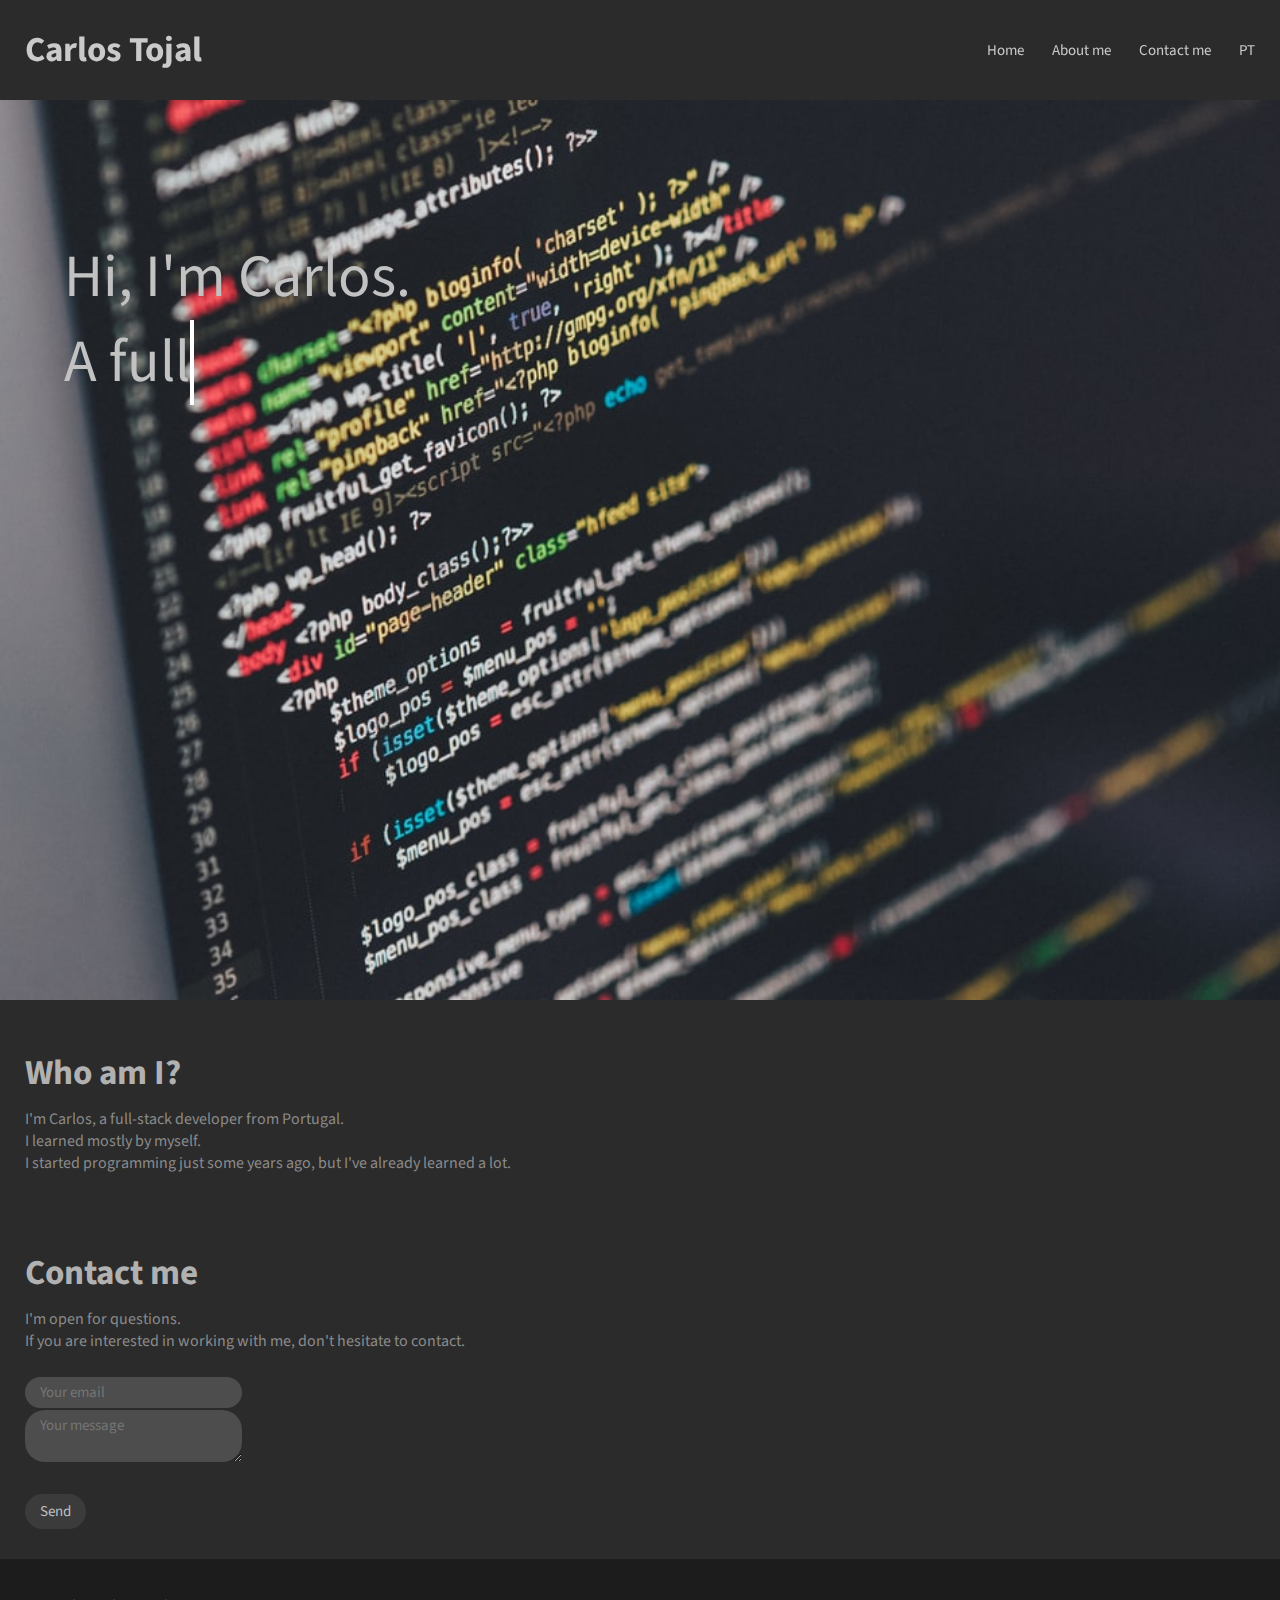
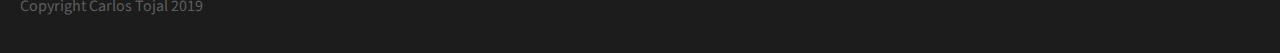
==== index.html @ 08bb3cfb "Portuguese page creation." ====
<!DOCTYPE html>

<!-- 
    Copyright (c) Carlos Tojal 2019
    carlostojal-dev
    github.com/carlostojal
-->

<html>
    <head>
        <meta charset="utf-8">
        <meta name="viewport" content="width=device-width, initial-scale=1, shrink-to-fit=no">
        <title> Carlos Tojal | Full-stack Developer </title>
        <!-- Style Sheet -->
        <link rel="stylesheet" href="styles.css">
        <!-- Font -->
        <link href="https://fonts.googleapis.com/css?family=Source+Sans+Pro&display=swap" rel="stylesheet"> 
		<!-- ReactJS -->
		<script type="application/javascript" src="react/react-production.js"></script>
		<script type="application/javascript" src="react/react-dom-production.js"></script>
		<script type="application/javascript" src="react/babel.js"></script>
    </head>
    <body>
		<div id="root"></div>

		<script type="text/babel">
            
            /*
            var lang = navigator.language || navigator.userLanguage;
		    if(lang == "pt-PT")
                window.location.href = "pt"; */

			const rootElement = document.getElementById("root");

			class Navbar extends React.Component {
				render() {
					return(
						<header id="navbar">
							<h1 class="title"> Carlos Tojal </h1>
							<nav>
								<a href="#"> Home </a>
								<a href="#about-me"> About me </a>
								<a href="#contact-me"> Contact me </a>
								<a href="pt"> PT </a>
							</nav>
						</header>
					);
				}
			}

			class Start extends React.Component {
				render() {
					return(
						<div class="section" class="start">
							<img id="img1" src="img/programming1.jpg"></img>
							<img id="img2" src="img/programming2.jpg"></img>
							<div class="initial_text">
								<div class="hi">Hi, I'm Carlos.</div>
								<div class="typewrite" data-period="2000" data-type='[ "A full-stack developer.", "A software developer.", "A web developer.", "An Android developer.", "A desktop developer.", "A web designer.", "A UI designer.", "A UX designer.", "A C developer.", "A Java developer.", "A Python developer.", "A PHP developer.", "A JavaScript developer."]'>
									<span class="wrap"></span>
								</div>
							</div>
						</div>
					);
				}
			}

			class AboutMe extends React.Component {
				render() {
					return(
						<div class="about-me" class="section">
							<h1 class="subtitle"> Who am I? </h1>
							<div class="text">
								I'm Carlos, a full-stack developer from Portugal. <br></br>
								I learned mostly by myself. <br></br>
								I started programming just some years ago, but I've already learned a lot.
							</div>
						</div>
					);
				}
			}

			class ContactMe extends React.Component {
				render() {
					return(
						<div class="contact-me" class="section">
							<h1 class="subtitle"> Contact me </h1>
							<div class="text">
								I'm open for questions.<br></br>
								If you are interested in working with me, don't hesitate to contact.
							</div>
							<div class="form">
								<input type="email" placeholder="Your email"></input><br></br>
								<textarea placeholder="Your message">
								</textarea><br></br><br></br>
								<button onclick="send()"> Send </button>
							</div>
						</div>
					);
				}
			}

            class Footer extends React.Component {
                render() {
                    return(
                        <footer>
                            <p> Copyright Carlos Tojal 2019 </p>
                        </footer>
                    );
                }
            }

			function App() {
				return(
					<div>
						<Navbar />
						<Start />
						<AboutMe />
						<ContactMe />
                        <Footer />
					</div>
				);
			}

			ReactDOM.render(
				<App />,
				rootElement
			);
		</script>
    </body>
    <script>
        var TxtType = function(el, toRotate, period) {
            this.toRotate = toRotate;
            this.el = el;
            this.loopNum = 0;
            this.period = parseInt(period, 10) || 2000;
            this.txt = '';
            this.tick();
            this.isDeleting = false;
        };

        TxtType.prototype.tick = function() {
            var i = this.loopNum % this.toRotate.length;
            var fullTxt = this.toRotate[i];

            if (this.isDeleting) {
            this.txt = fullTxt.substring(0, this.txt.length - 1);
            } else {
            this.txt = fullTxt.substring(0, this.txt.length + 1);
            }

            this.el.innerHTML = '<span class="wrap">'+this.txt+'</span>';

            var that = this;
            var delta = 200 - Math.random() * 100;

            if (this.isDeleting) { delta /= 2; }

            if (!this.isDeleting && this.txt === fullTxt) {
            delta = this.period;
            this.isDeleting = true;
            } else if (this.isDeleting && this.txt === '') {
            this.isDeleting = false;
            this.loopNum++;
            delta = 500;
            }

            setTimeout(function() {
            that.tick();
            }, delta);
        };

        window.onload = function() {
            var elements = document.getElementsByClassName('typewrite');
            for (var i=0; i<elements.length; i++) {
                var toRotate = elements[i].getAttribute('data-type');
                var period = elements[i].getAttribute('data-period');
                if (toRotate) {
                new TxtType(elements[i], JSON.parse(toRotate), period);
                }
            }
            var css = document.createElement("style");
            css.type = "text/css";
            css.innerHTML = ".typewrite > .wrap { border-right: 0.08em solid #fff}";
            document.body.appendChild(css);
        };

        var prevScrollpos = window.pageYOffset;
        window.onscroll = function() {
        var currentScrollPos = window.pageYOffset;
        if (prevScrollpos > currentScrollPos) {
            document.getElementById("navbar").style.top = "0";
        } else {
            document.getElementById("navbar").style.top = "-200px";
        }
        prevScrollpos = currentScrollPos;
        } 
    </script>
    
</html>
---- styles.css ----
/*
    Copyright (c) Carlos Tojal 2019
    carlostojal-dev
    github.com/carlostojal
*/

html {
    scroll-behavior: smooth;
}

::selection {
    background: grey;
    color: black;
}

body {
    background-color: #2b2b2b;
    margin: 0px;
}

header {
    padding: 25px;
}

.title {
    font-family: 'Source Sans Pro';
    font-size: 35px;
    color: #cacaca;
    display: inline;
}

.subtitle {
    font-family: 'Source Sans Pro';
    font-size: 35px;
    color: #b1b1b1;
    padding: 25px;
	margin-bottom: -40px;
}

header {
    overflow: hidden;
    position: sticky;
    top: 0;
    z-index: 1;
    background-color: #2b2b2be7 !important;
    top: 0;
}

nav {
    margin-top: 15px;
    float: right;
    clear: both;
}

nav a {
    font-family: 'Source Sans Pro';
    font-size: 15px;
    color: #cacaca;
    text-decoration: none;
    margin-left: 25px;
}

.start {
    height: 100vh;
}

.start img {
    position: absolute;
    min-width: 100%;
    height: 100%;
}

#img1 {
    opacity: 0.5;
    animation-name: img1_animation;
    animation-duration: 25s;
    animation-iteration-count: infinite;
}

@keyframes img1_animation {
    0% {
        opacity: 0;
    }
    50% {
        opacity: 0.2;
    }
    100% {
        opacity: 0;
    }
}

#img2 {
    animation-name: img2_animation;
    animation-duration: 25s;
    animation-iteration-count: infinite;
}

@keyframes img2_animation {
    0% {
        opacity: 0.2;
    }
    50% {
        opacity: 0;
    }
    100% {
        opacity: 0.2;
    }
}

.initial_text {
    font-family: 'Source Sans Pro';
    font-size: 60px;
    color: #c2c2c2;
    margin-left: 5%;
    top: 15%;
    position: relative;
    animation-name: initial_text_animation;
    animation-duration: 3.5s;
}

@keyframes initial_text_animation {
    from {
        padding-top: 40px;
    }
    to {
        padding-top: 0px;
    }
}

.text {
    font-family: 'Source Sans Pro';
    padding: 25px;
    color: #8a8a8a;
}

.form {
	margin-left: 25px;
}

input {
	font-family: 'Source Sans Pro';
	font-size: 15px;
	padding-left: 15px;
    padding-top: 5px;
    padding-bottom: 5px;
	border-radius: 20px;
    border: none;
	width: 200px;
	margin-bottom: 2px;
    color: #9e9e9e;
    background-color: #4d4d4d;  
}

textarea {
	font-family: 'Source Sans Pro';
	font-size: 15px;
	padding-left: 15px;
    padding-top: 5px;
    padding-bottom: 5px;
	border-radius: 20px;
    border: none;
	width: 200px;
    margin-bottom: 10px;
    color: #9e9e9e;
    background-color: #4d4d4d;  
}

button {
	font-family: 'Source Sans Pro';
	font-size: 15px;
	padding: 15px;
	padding-top: 7px;
	padding-bottom: 7px;
	border-radius: 20px;
	border: none;
	background-color: #3b3b3b;
	color: #bfbfbf;
	transition: all 0.3s;
}

button:hover {
	background-color: #5c5c5c;
}

footer {
    font-family: 'Source Sans Pro';
    margin-top: 30px;
    padding: 20px;
    background-color: #1c1c1c;
    color: #5e5e5e;
}

footer a img {
    max-width: 30px;
    margin-right: 15px;
    transition: all 0.7s;
}

footer a img:hover {
    opacity: 0.6;
}

::-webkit-scrollbar {
	width: 5px;
}

::-webkit-scrollbar-track {
  background: rgb(255, 255, 255, 000);
}
 
::-webkit-scrollbar-thumb {
  background: #4d4d4d; 
  border-radius: 30px;
}

::-webkit-scrollbar-thumb:hover {
  background: #383838; 
}
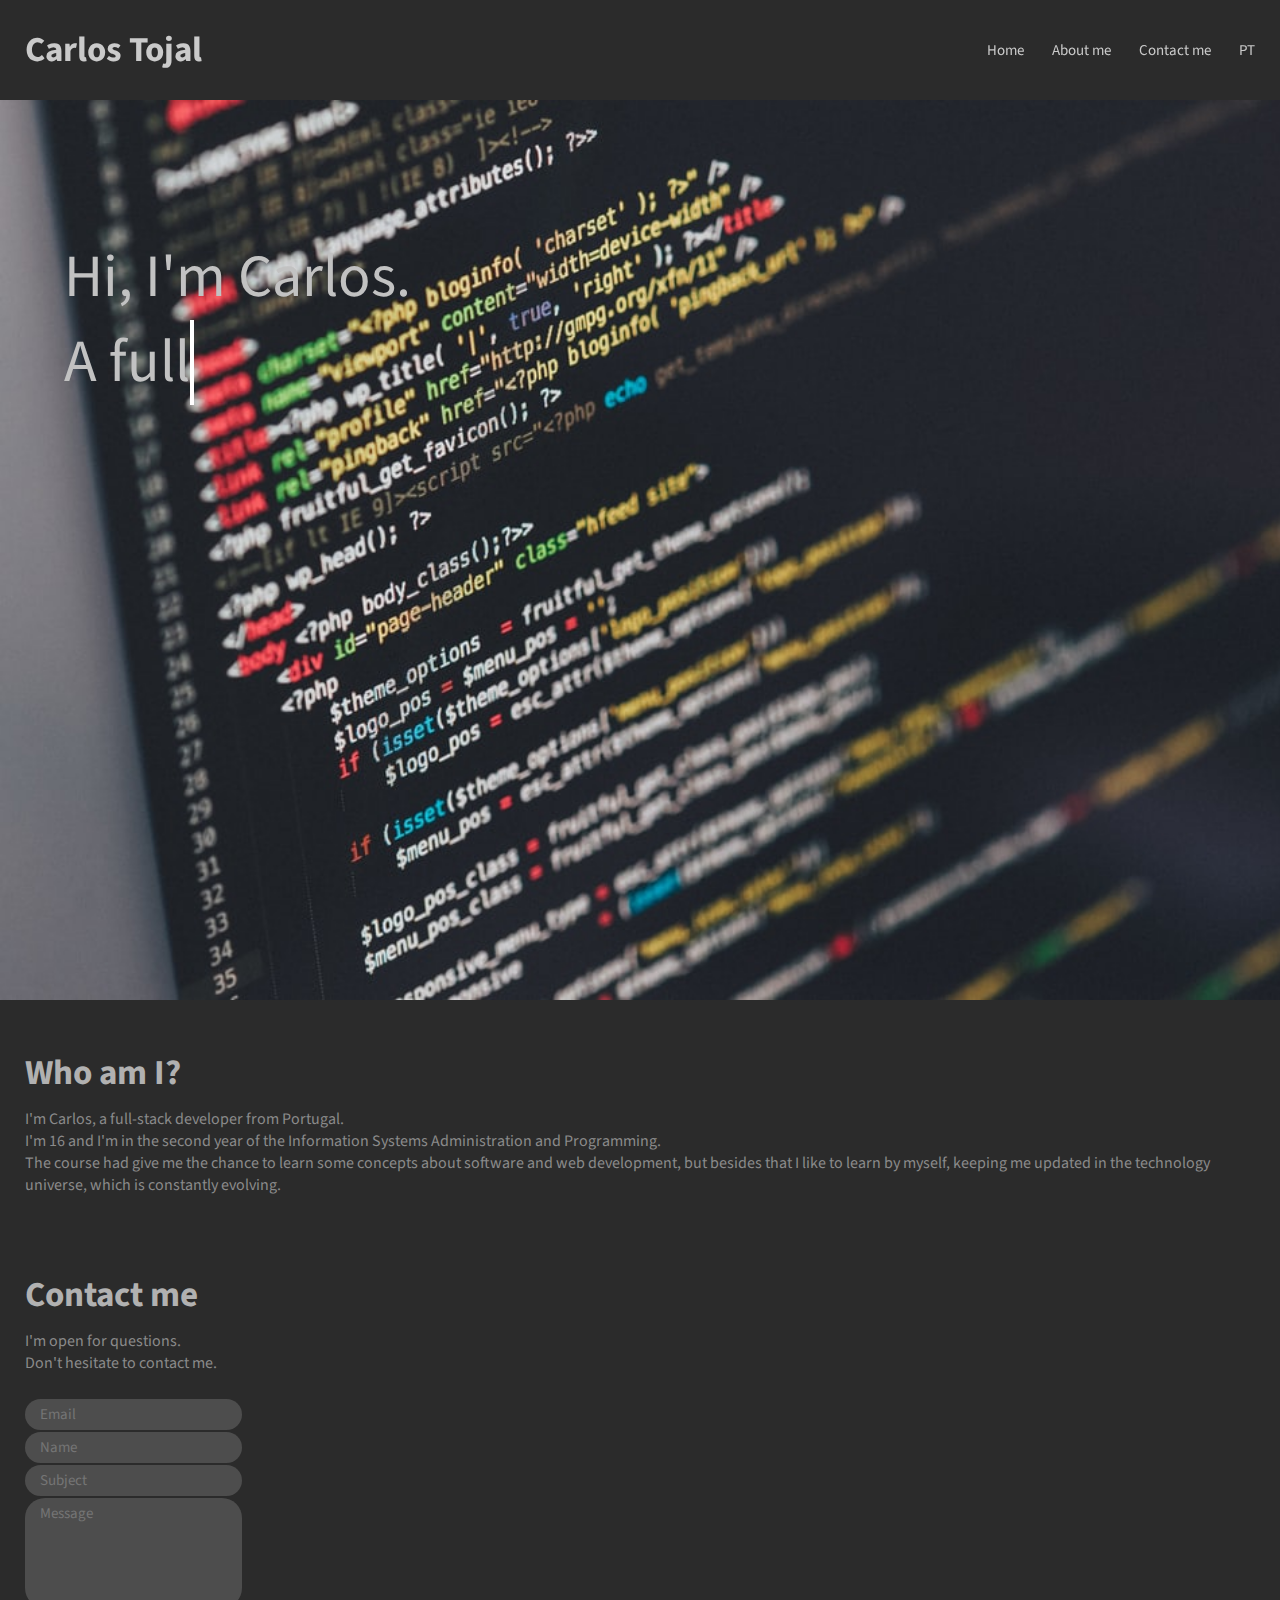
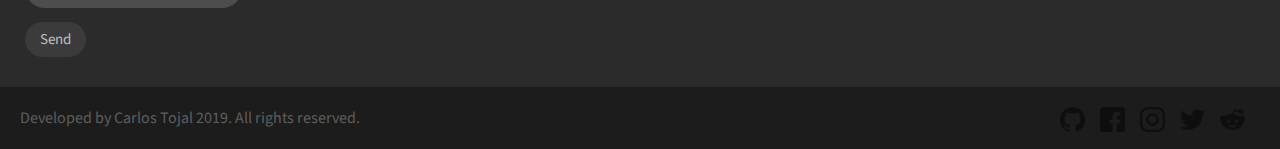
==== commit a51542ae: "Social media links. Translation." ====
--- a/index.html
+++ b/index.html
@@ -6,129 +6,111 @@
     github.com/carlostojal
 -->
 
+<!--
+
+                               __                        __                                 __                __                      
+                              /  |                      /  |                               /  |              /  |                     
+  _______   ______    ______  $$ |  ______    _______  _$$ |_     ______      __   ______  $$ |          ____$$ |  ______   __     __ 
+ /       | /      \  /      \ $$ | /      \  /       |/ $$   |   /      \    /  | /      \ $$ | ______  /    $$ | /      \ /  \   /  |
+/$$$$$$$/  $$$$$$  |/$$$$$$  |$$ |/$$$$$$  |/$$$$$$$/ $$$$$$/   /$$$$$$  |   $$/  $$$$$$  |$$ |/      |/$$$$$$$ |/$$$$$$  |$$  \ /$$/ 
+$$ |       /    $$ |$$ |  $$/ $$ |$$ |  $$ |$$      \   $$ | __ $$ |  $$ |   /  | /    $$ |$$ |$$$$$$/ $$ |  $$ |$$    $$ | $$  /$$/  
+$$ \_____ /$$$$$$$ |$$ |      $$ |$$ \__$$ | $$$$$$  |  $$ |/  |$$ \__$$ |   $$ |/$$$$$$$ |$$ |        $$ \__$$ |$$$$$$$$/   $$ $$/   
+$$       |$$    $$ |$$ |      $$ |$$    $$/ /     $$/   $$  $$/ $$    $$/    $$ |$$    $$ |$$ |        $$    $$ |$$       |   $$$/    
+ $$$$$$$/  $$$$$$$/ $$/       $$/  $$$$$$/  $$$$$$$/     $$$$/   $$$$$$/__   $$ | $$$$$$$/ $$/          $$$$$$$/  $$$$$$$/     $/     
+                                                                       /  \__$$ |                                                     
+                                                                       $$    $$/                                                      
+                                                                        $$$$$$/                                                       
+
+-->
+
 <html>
     <head>
         <meta charset="utf-8">
         <meta name="viewport" content="width=device-width, initial-scale=1, shrink-to-fit=no">
+        <meta name="theme-color" content="#2b2b2b"/>
         <title> Carlos Tojal | Full-stack Developer </title>
-        <!-- Style Sheet -->
-        <link rel="stylesheet" href="styles.css">
-        <!-- Font -->
+        <!-- My Style Sheet -->
+        <link rel="stylesheet" href="../styles.css">
+        <!-- Font from Gooogle Fonts -->
         <link href="https://fonts.googleapis.com/css?family=Source+Sans+Pro&display=swap" rel="stylesheet"> 
-		<!-- ReactJS -->
-		<script type="application/javascript" src="react/react-production.js"></script>
-		<script type="application/javascript" src="react/react-dom-production.js"></script>
-		<script type="application/javascript" src="react/babel.js"></script>
     </head>
     <body>
-		<div id="root"></div>
+        <header id="navbar"> 
+            <h1 class="title"> Carlos Tojal </h1>
+            <nav>
+                <a href="#"> Home </a>
+                <a href="#about-me"> About me </a>
+                <a href="#contact-me"> Contact me </a>
+                <a href="pt"> PT </a>
+            </nav>
+        </header>
+        <div class="start">
+            <img id="img1" src="../img/programming1.jpg"></img>
+            <img id="img2" src="../img/programming2.jpg"></img>
+            <div class="initial_text">
+                <div class="hi">Hi, I'm Carlos.</div>
+                <div class="typewrite" data-period="2000" data-type='[ "A full-stack developer.", "A software developer.", "A web developer.", "An Android developer.", "A desktop developer.", "A web designer.", "An UI designer.", "An UX designer.", "A C developer.", "A Java developer.", "A Python developer.", "A PHP developer.", "A JavaScript developer."]'>
+                    <span class="wrap"></span>
+                </div>
+            </div>
+        </div>
+        <div id="about-me" class="section">
+            <h1 class="subtitle"> Who am I? </h1>
+            <div class="text">
+                I'm Carlos, a full-stack developer from Portugal. <br>
+                I'm 16 and I'm in the second year of the Information Systems Administration and Programming. <br>
+                The course had give me the chance to learn some concepts about software and web development, but besides that I like to learn by myself, keeping me updated in the technology universe, which is constantly evolving.
+            </div>
+        </div>
+        <div id="contact-me">
+            <h1 class="subtitle"> Contact me </h1>
+            <div class="text">
+                I'm open for questions. <br>
+                Don't hesitate to contact me.
+            </div>
+            <div class="form">
+                <input id="email" type="email" placeholder="Email"></input><br>
+                <input id="name" type="name" placeholder="Name"></input><br>
+                <input id="subject" type="name" placeholder="Subject"></input><br>
+                <textarea id="message" placeholder="Message"></textarea><br>
+                <button onclick="send()"> Send </button>
+            </div>
+        </div>
+        <footer>
+            Developed by Carlos Tojal 2019. All rights reserved.
+            <div class="social">
+                <a href="https://reddit.com/u/carlostojal" target="_blank"><img src="../img/reddit.png"></a>
+                <a href="https://twitter.com/CarlosTojal" target="_blank"><img src="../img/twitter.png"></a>
+                <a href="https://instagram.com/carlostojal_dev" target="_blank"><img src="../img/instagram.png"></a>
+                <a href="https://facebook.com/carlos.tojal" target="_blank"><img src="../img/facebook.png"></a>
+                <a href="https://github.com/carlostojal" target="_blank"><img src="../img/github.png"></a>
+            </div>
+        </footer>
+    <script>
 
-		<script type="text/babel">
-            
-            /*
-            var lang = navigator.language || navigator.userLanguage;
-		    if(lang == "pt-PT")
-                window.location.href = "pt"; */
+        var userLang = navigator.language || navigator.userLanguage; 
 
-			const rootElement = document.getElementById("root");
+        if(userLang == "pt-PT" || userLang == "pt-BR")
+            window.location.href = "pt";
+        
+        function send() {
+            var email = document.getElementById("email").value;
+            var name = document.getElementById("name").value;
+            var subject = document.getElementById("subject").value;
+            var message = document.getElementById("message").value;
 
-			class Navbar extends React.Component {
-				render() {
-					return(
-						<header id="navbar">
-							<h1 class="title"> Carlos Tojal </h1>
-							<nav>
-								<a href="#"> Home </a>
-								<a href="#about-me"> About me </a>
-								<a href="#contact-me"> Contact me </a>
-								<a href="pt"> PT </a>
-							</nav>
-						</header>
-					);
-				}
-			}
+            var xhttp = new XMLHttpRequest();
+            xhttp.open("GET", "../backend/send_mail/?email=" + email + "&name=" + name + "&subject=" + subject + "&message=" + message, false);
+            xhttp.send();
 
-			class Start extends React.Component {
-				render() {
-					return(
-						<div class="section" class="start">
-							<img id="img1" src="img/programming1.jpg"></img>
-							<img id="img2" src="img/programming2.jpg"></img>
-							<div class="initial_text">
-								<div class="hi">Hi, I'm Carlos.</div>
-								<div class="typewrite" data-period="2000" data-type='[ "A full-stack developer.", "A software developer.", "A web developer.", "An Android developer.", "A desktop developer.", "A web designer.", "A UI designer.", "A UX designer.", "A C developer.", "A Java developer.", "A Python developer.", "A PHP developer.", "A JavaScript developer."]'>
-									<span class="wrap"></span>
-								</div>
-							</div>
-						</div>
-					);
-				}
-			}
+            document.getElementById("email").value = "";
+            document.getElementById("name").value = "";
+            document.getElementById("subject").value = "";
+            document.getElementById("message").value = "";
 
-			class AboutMe extends React.Component {
-				render() {
-					return(
-						<div class="about-me" class="section">
-							<h1 class="subtitle"> Who am I? </h1>
-							<div class="text">
-								I'm Carlos, a full-stack developer from Portugal. <br></br>
-								I learned mostly by myself. <br></br>
-								I started programming just some years ago, but I've already learned a lot.
-							</div>
-						</div>
-					);
-				}
-			}
+            alert("Message sent successfully.")
+        }
 
-			class ContactMe extends React.Component {
-				render() {
-					return(
-						<div class="contact-me" class="section">
-							<h1 class="subtitle"> Contact me </h1>
-							<div class="text">
-								I'm open for questions.<br></br>
-								If you are interested in working with me, don't hesitate to contact.
-							</div>
-							<div class="form">
-								<input type="email" placeholder="Your email"></input><br></br>
-								<textarea placeholder="Your message">
-								</textarea><br></br><br></br>
-								<button onclick="send()"> Send </button>
-							</div>
-						</div>
-					);
-				}
-			}
-
-            class Footer extends React.Component {
-                render() {
-                    return(
-                        <footer>
-                            <p> Copyright Carlos Tojal 2019 </p>
-                        </footer>
-                    );
-                }
-            }
-
-			function App() {
-				return(
-					<div>
-						<Navbar />
-						<Start />
-						<AboutMe />
-						<ContactMe />
-                        <Footer />
-					</div>
-				);
-			}
-
-			ReactDOM.render(
-				<App />,
-				rootElement
-			);
-		</script>
-    </body>
-    <script>
         var TxtType = function(el, toRotate, period) {
             this.toRotate = toRotate;
             this.el = el;
@@ -196,5 +178,4 @@
         prevScrollpos = currentScrollPos;
         } 
     </script>
-    
 </html>
--- a/styles.css
+++ b/styles.css
@@ -7,6 +7,7 @@
 
 html {
     scroll-behavior: smooth;
+    cursor: default;
 }
 
 ::selection {
@@ -59,8 +60,12 @@
     color: #cacaca;
     text-decoration: none;
     margin-left: 25px;
-}
-
+    transition: all 0.5s;
+}
+
+nav a:hover {
+    color: #ffffff;
+}
 .start {
     height: 100vh;
 }
@@ -76,6 +81,7 @@
     animation-name: img1_animation;
     animation-duration: 25s;
     animation-iteration-count: infinite;
+    overflow: hidden;
 }
 
 @keyframes img1_animation {
@@ -94,6 +100,7 @@
     animation-name: img2_animation;
     animation-duration: 25s;
     animation-iteration-count: infinite;
+    overflow: hidden;
 }
 
 @keyframes img2_animation {
@@ -161,9 +168,11 @@
 	border-radius: 20px;
     border: none;
 	width: 200px;
+    height: 100px;
     margin-bottom: 10px;
     color: #9e9e9e;
     background-color: #4d4d4d;  
+    resize: none;
 }
 
 button {
@@ -177,9 +186,30 @@
 	background-color: #3b3b3b;
 	color: #bfbfbf;
 	transition: all 0.3s;
+    cursor: pointer;
 }
 
 button:hover {
+	background-color: #5c5c5c;
+}
+
+.button {
+	font-family: 'Source Sans Pro';
+	font-size: 15px;
+	text-decoration: none;
+	margin: 15px;
+	padding: 15px;
+	padding-top: 7px;
+	padding-bottom: 7px;
+	border-radius: 20px;
+	border: none;
+	background-color: #3b3b3b;
+	color: #bfbfbf;
+	transition: all 0.3s;
+    cursor: pointer;
+}
+
+.button:hover {
 	background-color: #5c5c5c;
 }
 
@@ -192,17 +222,25 @@
 }
 
 footer a img {
-    max-width: 30px;
+    opacity: 0.5;
+    float: right;
+    max-width: 25px;
     margin-right: 15px;
     transition: all 0.7s;
 }
 
 footer a img:hover {
-    opacity: 0.6;
+    opacity: 1;
+}
+
+.social {
+    float: right;
+    vertical-align: middle;
 }
 
 ::-webkit-scrollbar {
 	width: 5px;
+    height: 5px;
 }
 
 ::-webkit-scrollbar-track {
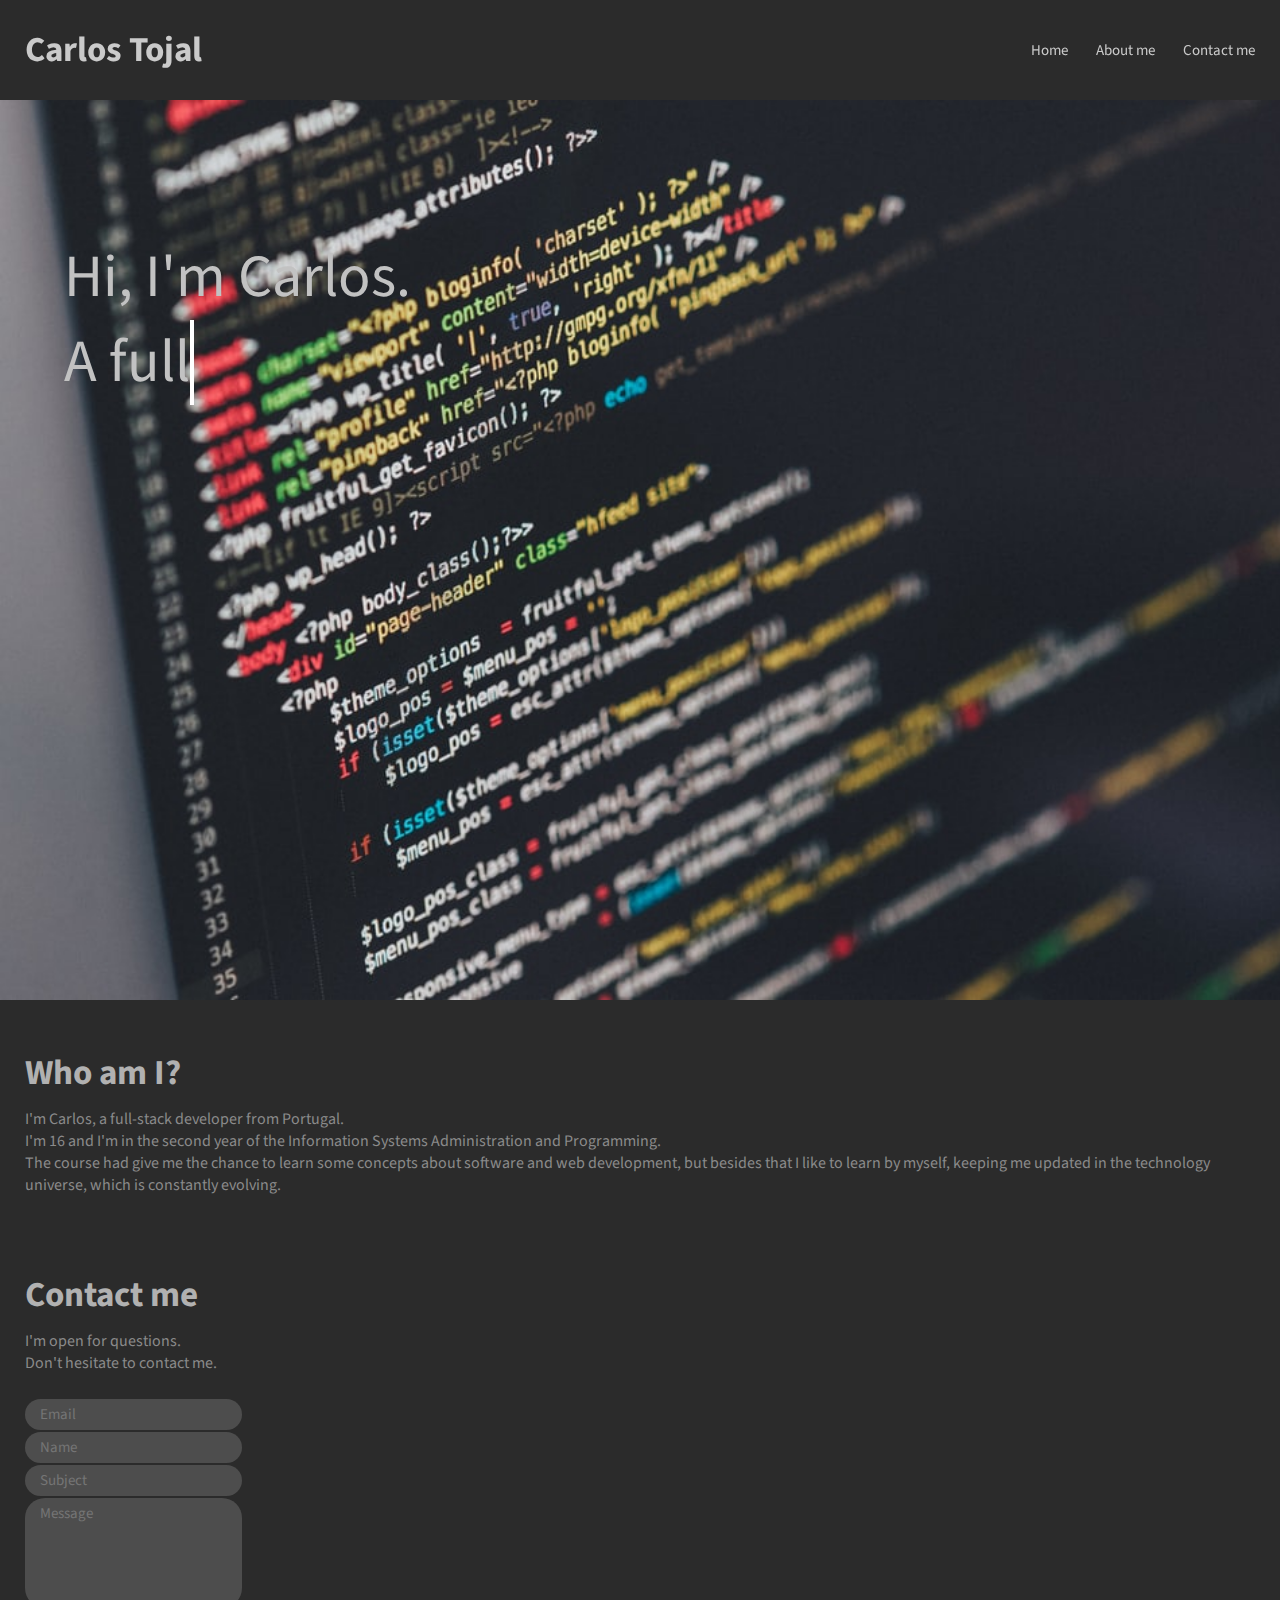
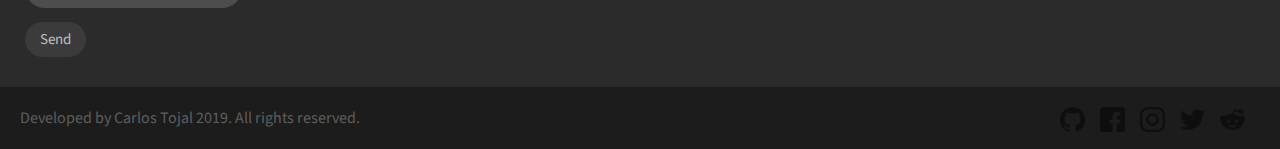
==== commit c1b79f24: "Added Google Analytics." ====
--- a/index.html
+++ b/index.html
@@ -25,6 +25,15 @@
 
 <html>
     <head>
+        <!-- Google Analytics -->
+        <script async src="https://www.googletagmanager.com/gtag/js?id=UA-153707554-1"></script>
+        <script>
+            window.dataLayer = window.dataLayer || [];
+            function gtag(){dataLayer.push(arguments);}
+            gtag('js', new Date());
+
+            gtag('config', 'UA-153707554-1');
+        </script>
         <meta charset="utf-8">
         <meta name="viewport" content="width=device-width, initial-scale=1, shrink-to-fit=no">
         <meta name="theme-color" content="#2b2b2b"/>
@@ -41,7 +50,6 @@
                 <a href="#"> Home </a>
                 <a href="#about-me"> About me </a>
                 <a href="#contact-me"> Contact me </a>
-                <a href="pt"> PT </a>
             </nav>
         </header>
         <div class="start">
@@ -94,6 +102,7 @@
             window.location.href = "pt";
         
         function send() {
+
             var email = document.getElementById("email").value;
             var name = document.getElementById("name").value;
             var subject = document.getElementById("subject").value;
--- a/styles.css
+++ b/styles.css
@@ -8,6 +8,7 @@
 html {
     scroll-behavior: smooth;
     cursor: default;
+    overflow-x: hidden;
 }
 
 ::selection {
@@ -81,7 +82,7 @@
     animation-name: img1_animation;
     animation-duration: 25s;
     animation-iteration-count: infinite;
-    overflow: hidden;
+    overflow-x: hidden;
 }
 
 @keyframes img1_animation {
@@ -100,7 +101,7 @@
     animation-name: img2_animation;
     animation-duration: 25s;
     animation-iteration-count: infinite;
-    overflow: hidden;
+    overflow-x: hidden;
 }
 
 @keyframes img2_animation {
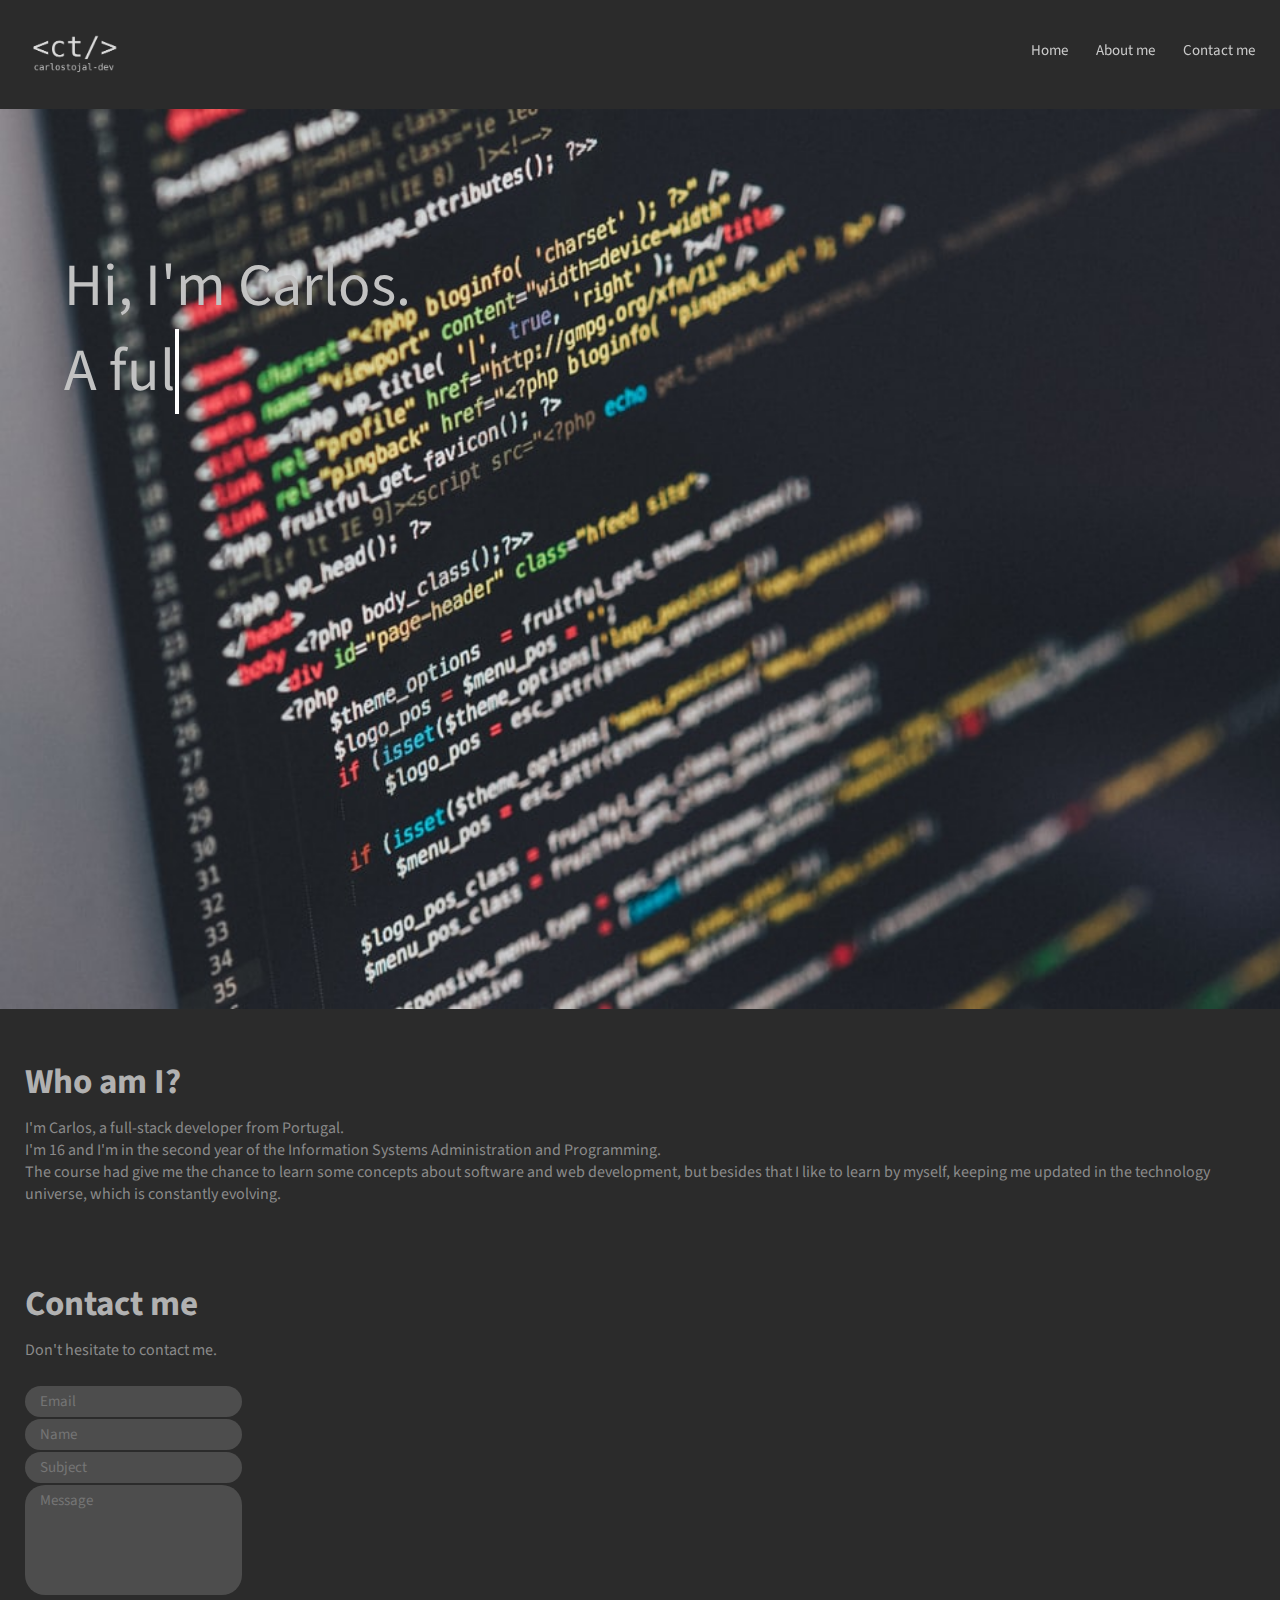
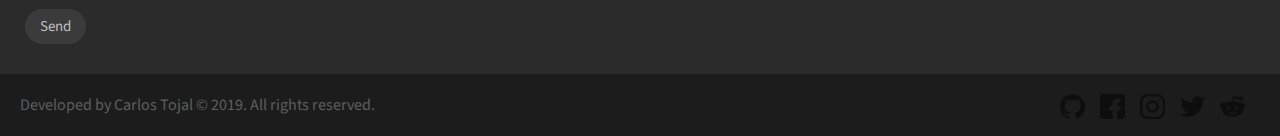
==== commit 0ce6aa16: "Logo creation and addiction." ====
--- a/index.html
+++ b/index.html
@@ -45,7 +45,7 @@
     </head>
     <body>
         <header id="navbar"> 
-            <h1 class="title"> Carlos Tojal </h1>
+		<a href="."><img id="logo" src="../img/logo.png"></img></a>
             <nav>
                 <a href="#"> Home </a>
                 <a href="#about-me"> About me </a>
@@ -73,7 +73,6 @@
         <div id="contact-me">
             <h1 class="subtitle"> Contact me </h1>
             <div class="text">
-                I'm open for questions. <br>
                 Don't hesitate to contact me.
             </div>
             <div class="form">
@@ -85,7 +84,7 @@
             </div>
         </div>
         <footer>
-            Developed by Carlos Tojal 2019. All rights reserved.
+            Developed by Carlos Tojal © 2019. All rights reserved.
             <div class="social">
                 <a href="https://reddit.com/u/carlostojal" target="_blank"><img src="../img/reddit.png"></a>
                 <a href="https://twitter.com/CarlosTojal" target="_blank"><img src="../img/twitter.png"></a>
--- a/styles.css
+++ b/styles.css
@@ -23,6 +23,21 @@
 
 header {
     padding: 25px;
+}
+
+#logo {
+	max-height: 55px;
+	animation: logo_animation;
+	animation-duration: 3.5s;
+}
+
+@keyframes logo_animation {
+	from {
+		opacity: 0.2;
+	}
+	to {
+		opacity: 1;
+	}
 }
 
 .title {
@@ -53,6 +68,7 @@
     margin-top: 15px;
     float: right;
     clear: both;
+	align-items: center;
 }
 
 nav a {
@@ -62,6 +78,19 @@
     text-decoration: none;
     margin-left: 25px;
     transition: all 0.5s;
+	animation: menu_animation;
+	animation-duration: 2.5s;
+}
+
+@keyframes menu_animation {
+	from {
+		opacity: 0.3;
+		margin-left: 50px;
+	}
+	to {
+		opacity: 1;
+		margin-left: 25px;
+	}
 }
 
 nav a:hover {
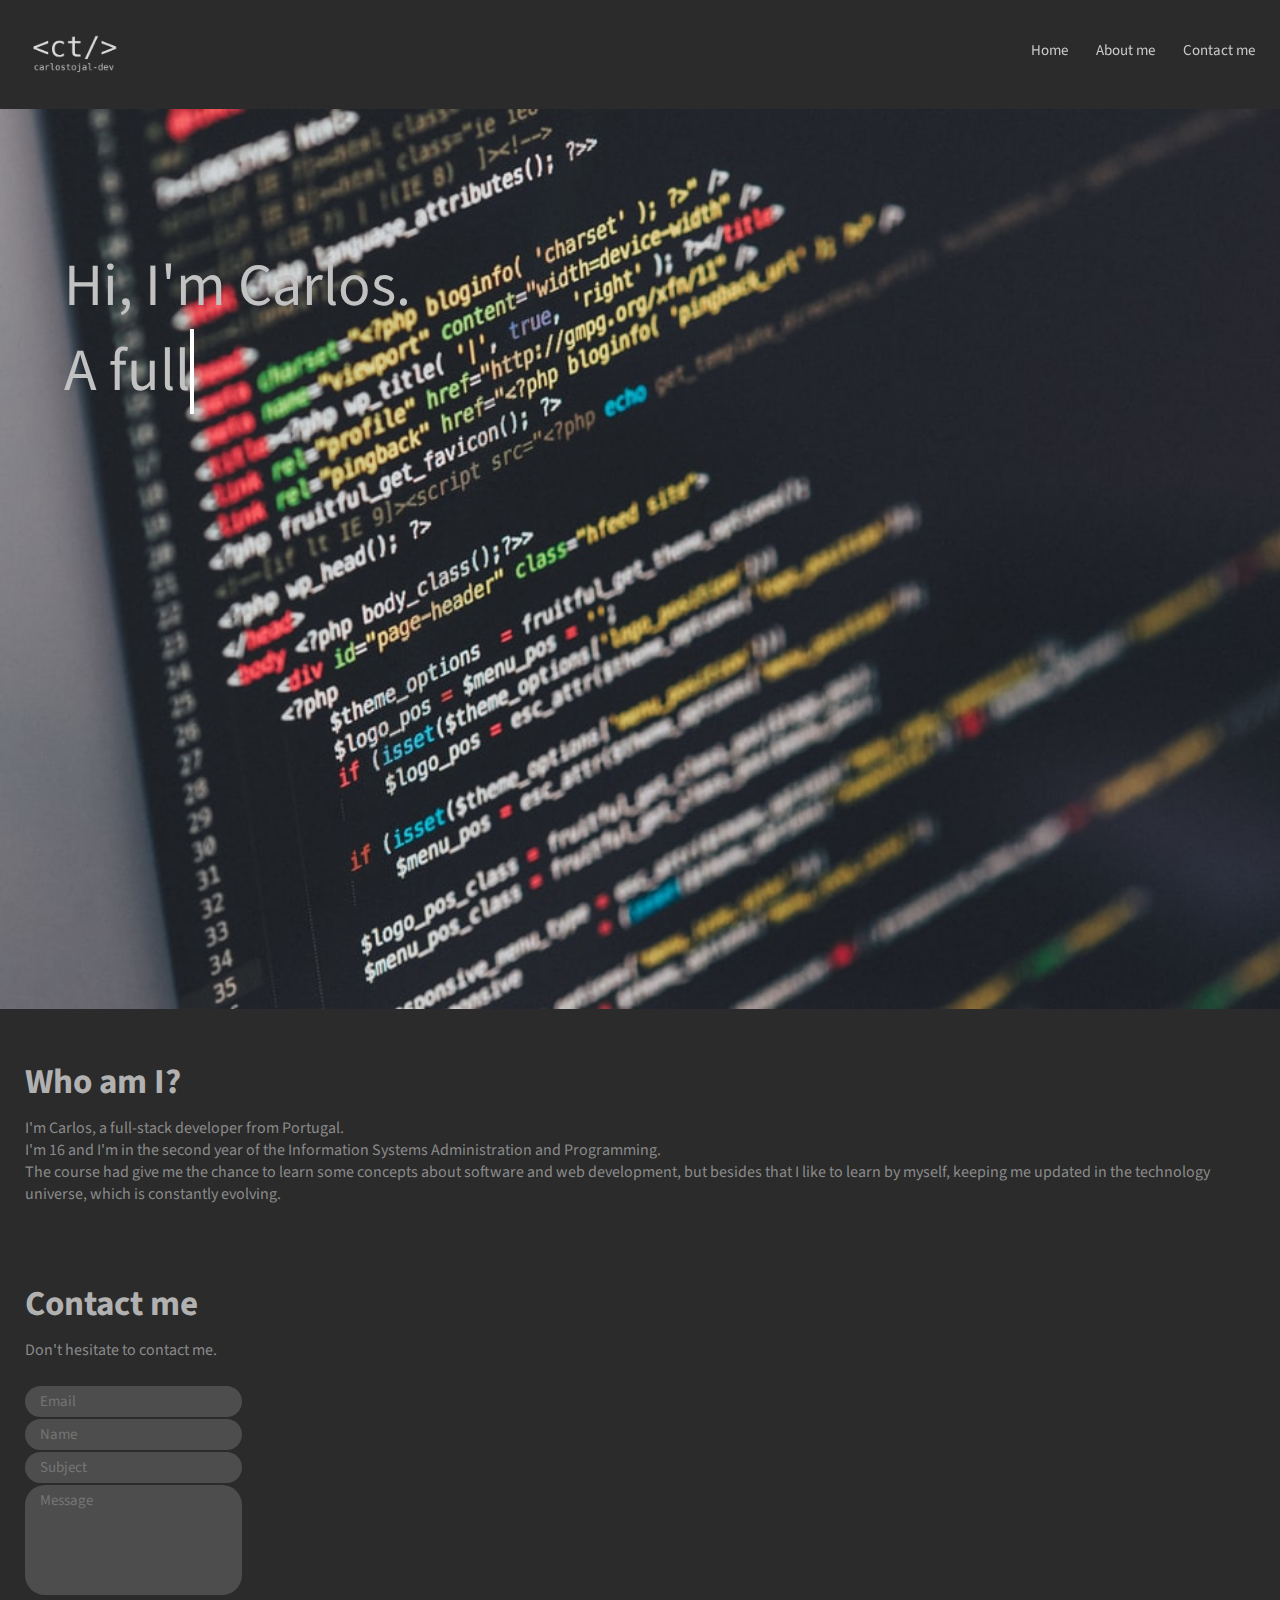
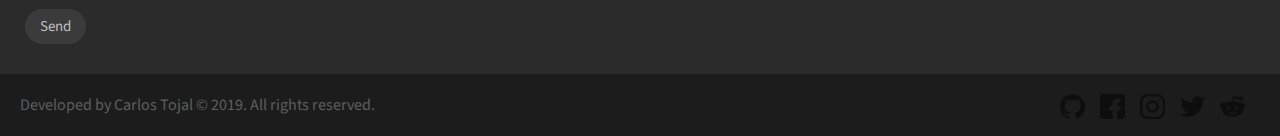
==== commit f4f74e91: "Solved problem in email." ====
--- a/index.html
+++ b/index.html
@@ -108,7 +108,7 @@
             var message = document.getElementById("message").value;
 
             var xhttp = new XMLHttpRequest();
-            xhttp.open("GET", "../backend/send_mail/?email=" + email + "&name=" + name + "&subject=" + subject + "&message=" + message, false);
+            xhttp.open("GET", "https://carlostojal-dev.000webhostapp.com/backend/send_mail/?email=" + email + "&name=" + name + "&subject=" + subject + "&message=" + message, false);
             xhttp.send();
 
             document.getElementById("email").value = "";
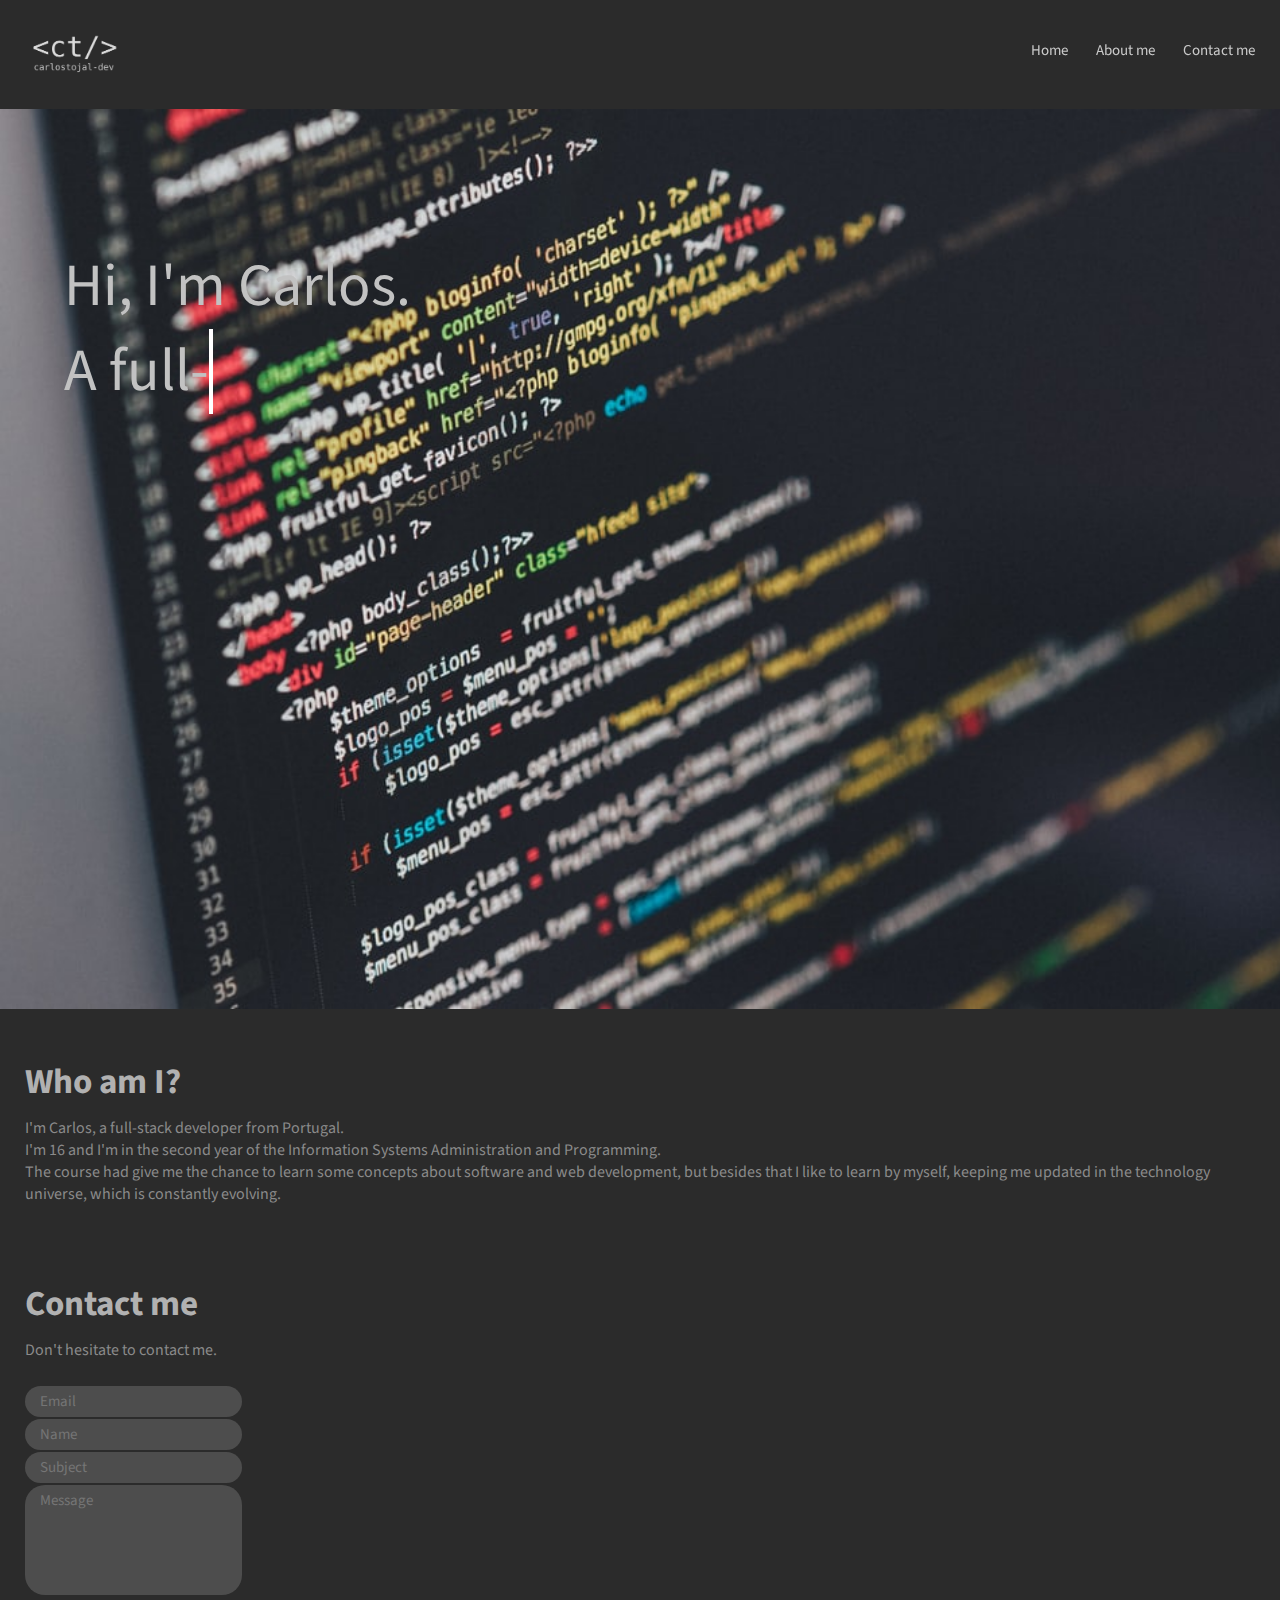
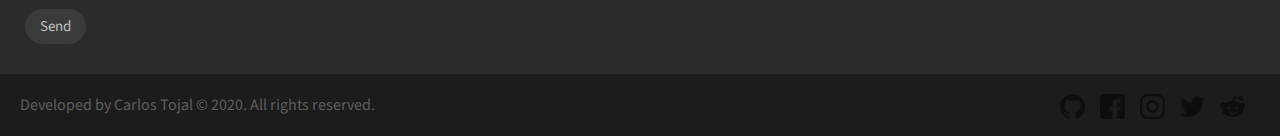
==== commit e4cc3d64: "Updated copyright." ====
--- a/index.html
+++ b/index.html
@@ -84,7 +84,7 @@
             </div>
         </div>
         <footer>
-            Developed by Carlos Tojal © 2019. All rights reserved.
+            Developed by Carlos Tojal © 2020. All rights reserved.
             <div class="social">
                 <a href="https://reddit.com/u/carlostojal" target="_blank"><img src="../img/reddit.png"></a>
                 <a href="https://twitter.com/CarlosTojal" target="_blank"><img src="../img/twitter.png"></a>
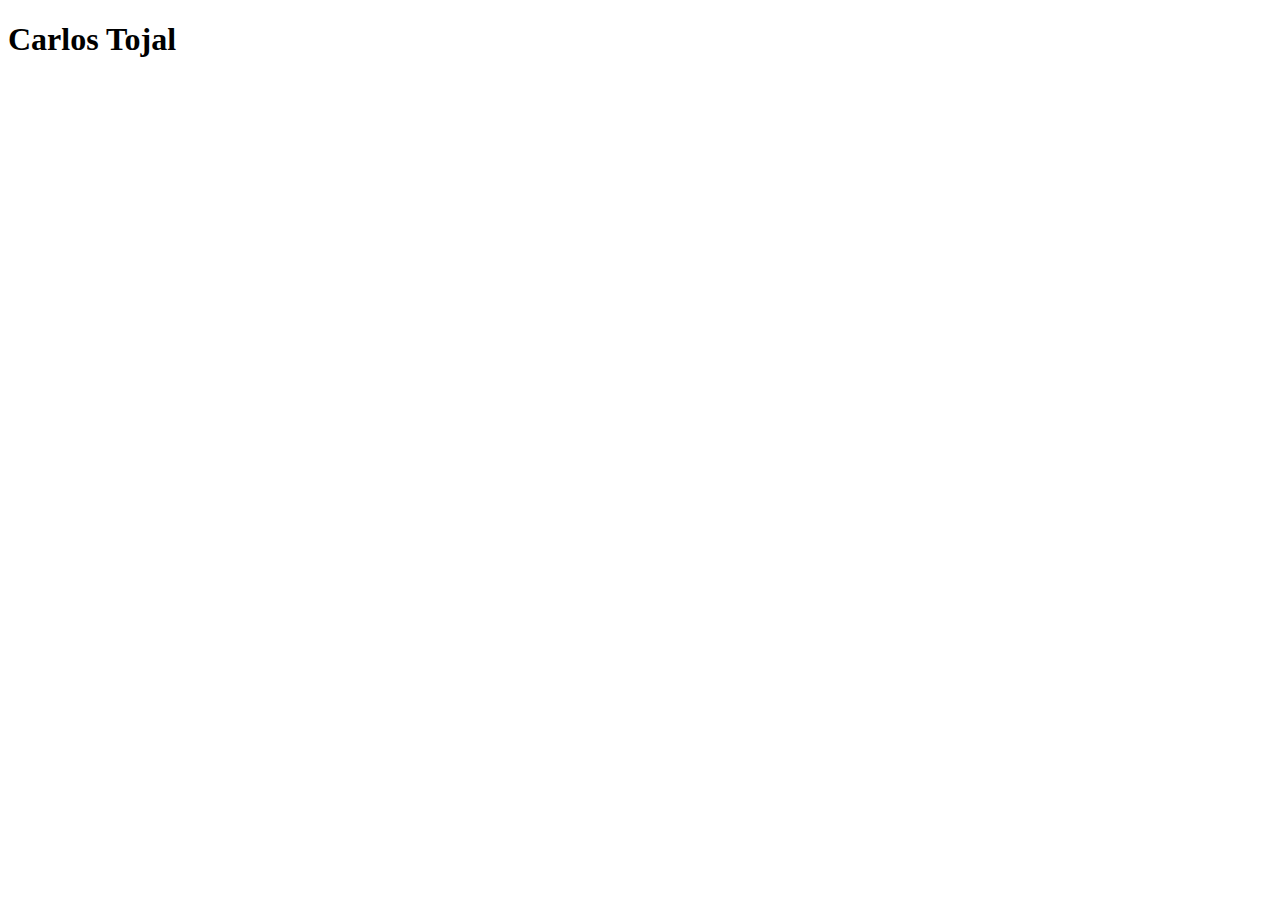
==== commit 8d38f225: "a fresh start" ====
--- a/index.html
+++ b/index.html
@@ -1,189 +1,11 @@
 <!DOCTYPE html>
-
-<!-- 
-    Copyright (c) Carlos Tojal 2019
-    carlostojal-dev
-    github.com/carlostojal
--->
-
-<!--
-
-                               __                        __                                 __                __                      
-                              /  |                      /  |                               /  |              /  |                     
-  _______   ______    ______  $$ |  ______    _______  _$$ |_     ______      __   ______  $$ |          ____$$ |  ______   __     __ 
- /       | /      \  /      \ $$ | /      \  /       |/ $$   |   /      \    /  | /      \ $$ | ______  /    $$ | /      \ /  \   /  |
-/$$$$$$$/  $$$$$$  |/$$$$$$  |$$ |/$$$$$$  |/$$$$$$$/ $$$$$$/   /$$$$$$  |   $$/  $$$$$$  |$$ |/      |/$$$$$$$ |/$$$$$$  |$$  \ /$$/ 
-$$ |       /    $$ |$$ |  $$/ $$ |$$ |  $$ |$$      \   $$ | __ $$ |  $$ |   /  | /    $$ |$$ |$$$$$$/ $$ |  $$ |$$    $$ | $$  /$$/  
-$$ \_____ /$$$$$$$ |$$ |      $$ |$$ \__$$ | $$$$$$  |  $$ |/  |$$ \__$$ |   $$ |/$$$$$$$ |$$ |        $$ \__$$ |$$$$$$$$/   $$ $$/   
-$$       |$$    $$ |$$ |      $$ |$$    $$/ /     $$/   $$  $$/ $$    $$/    $$ |$$    $$ |$$ |        $$    $$ |$$       |   $$$/    
- $$$$$$$/  $$$$$$$/ $$/       $$/  $$$$$$/  $$$$$$$/     $$$$/   $$$$$$/__   $$ | $$$$$$$/ $$/          $$$$$$$/  $$$$$$$/     $/     
-                                                                       /  \__$$ |                                                     
-                                                                       $$    $$/                                                      
-                                                                        $$$$$$/                                                       
-
--->
-
 <html>
-    <head>
-        <!-- Google Analytics -->
-        <script async src="https://www.googletagmanager.com/gtag/js?id=UA-153707554-1"></script>
-        <script>
-            window.dataLayer = window.dataLayer || [];
-            function gtag(){dataLayer.push(arguments);}
-            gtag('js', new Date());
-
-            gtag('config', 'UA-153707554-1');
-        </script>
-        <meta charset="utf-8">
-        <meta name="viewport" content="width=device-width, initial-scale=1, shrink-to-fit=no">
-        <meta name="theme-color" content="#2b2b2b"/>
-        <title> Carlos Tojal | Full-stack Developer </title>
-        <!-- My Style Sheet -->
-        <link rel="stylesheet" href="../styles.css">
-        <!-- Font from Gooogle Fonts -->
-        <link href="https://fonts.googleapis.com/css?family=Source+Sans+Pro&display=swap" rel="stylesheet"> 
-    </head>
-    <body>
-        <header id="navbar"> 
-		<a href="."><img id="logo" src="../img/logo.png"></img></a>
-            <nav>
-                <a href="#"> Home </a>
-                <a href="#about-me"> About me </a>
-                <a href="#contact-me"> Contact me </a>
-            </nav>
-        </header>
-        <div class="start">
-            <img id="img1" src="../img/programming1.jpg"></img>
-            <img id="img2" src="../img/programming2.jpg"></img>
-            <div class="initial_text">
-                <div class="hi">Hi, I'm Carlos.</div>
-                <div class="typewrite" data-period="2000" data-type='[ "A full-stack developer.", "A software developer.", "A web developer.", "An Android developer.", "A desktop developer.", "A web designer.", "An UI designer.", "An UX designer.", "A C developer.", "A Java developer.", "A Python developer.", "A PHP developer.", "A JavaScript developer."]'>
-                    <span class="wrap"></span>
-                </div>
-            </div>
-        </div>
-        <div id="about-me" class="section">
-            <h1 class="subtitle"> Who am I? </h1>
-            <div class="text">
-                I'm Carlos, a full-stack developer from Portugal. <br>
-                I'm 16 and I'm in the second year of the Information Systems Administration and Programming. <br>
-                The course had give me the chance to learn some concepts about software and web development, but besides that I like to learn by myself, keeping me updated in the technology universe, which is constantly evolving.
-            </div>
-        </div>
-        <div id="contact-me">
-            <h1 class="subtitle"> Contact me </h1>
-            <div class="text">
-                Don't hesitate to contact me.
-            </div>
-            <div class="form">
-                <input id="email" type="email" placeholder="Email"></input><br>
-                <input id="name" type="name" placeholder="Name"></input><br>
-                <input id="subject" type="name" placeholder="Subject"></input><br>
-                <textarea id="message" placeholder="Message"></textarea><br>
-                <button onclick="send()"> Send </button>
-            </div>
-        </div>
-        <footer>
-            Developed by Carlos Tojal © 2020. All rights reserved.
-            <div class="social">
-                <a href="https://reddit.com/u/carlostojal" target="_blank"><img src="../img/reddit.png"></a>
-                <a href="https://twitter.com/CarlosTojal" target="_blank"><img src="../img/twitter.png"></a>
-                <a href="https://instagram.com/carlostojal_dev" target="_blank"><img src="../img/instagram.png"></a>
-                <a href="https://facebook.com/carlos.tojal" target="_blank"><img src="../img/facebook.png"></a>
-                <a href="https://github.com/carlostojal" target="_blank"><img src="../img/github.png"></a>
-            </div>
-        </footer>
-    <script>
-
-        var userLang = navigator.language || navigator.userLanguage; 
-
-        if(userLang == "pt-PT" || userLang == "pt-BR")
-            window.location.href = "pt";
-        
-        function send() {
-
-            var email = document.getElementById("email").value;
-            var name = document.getElementById("name").value;
-            var subject = document.getElementById("subject").value;
-            var message = document.getElementById("message").value;
-
-            var xhttp = new XMLHttpRequest();
-            xhttp.open("GET", "https://carlostojal-dev.000webhostapp.com/backend/send_mail/?email=" + email + "&name=" + name + "&subject=" + subject + "&message=" + message, false);
-            xhttp.send();
-
-            document.getElementById("email").value = "";
-            document.getElementById("name").value = "";
-            document.getElementById("subject").value = "";
-            document.getElementById("message").value = "";
-
-            alert("Message sent successfully.")
-        }
-
-        var TxtType = function(el, toRotate, period) {
-            this.toRotate = toRotate;
-            this.el = el;
-            this.loopNum = 0;
-            this.period = parseInt(period, 10) || 2000;
-            this.txt = '';
-            this.tick();
-            this.isDeleting = false;
-        };
-
-        TxtType.prototype.tick = function() {
-            var i = this.loopNum % this.toRotate.length;
-            var fullTxt = this.toRotate[i];
-
-            if (this.isDeleting) {
-            this.txt = fullTxt.substring(0, this.txt.length - 1);
-            } else {
-            this.txt = fullTxt.substring(0, this.txt.length + 1);
-            }
-
-            this.el.innerHTML = '<span class="wrap">'+this.txt+'</span>';
-
-            var that = this;
-            var delta = 200 - Math.random() * 100;
-
-            if (this.isDeleting) { delta /= 2; }
-
-            if (!this.isDeleting && this.txt === fullTxt) {
-            delta = this.period;
-            this.isDeleting = true;
-            } else if (this.isDeleting && this.txt === '') {
-            this.isDeleting = false;
-            this.loopNum++;
-            delta = 500;
-            }
-
-            setTimeout(function() {
-            that.tick();
-            }, delta);
-        };
-
-        window.onload = function() {
-            var elements = document.getElementsByClassName('typewrite');
-            for (var i=0; i<elements.length; i++) {
-                var toRotate = elements[i].getAttribute('data-type');
-                var period = elements[i].getAttribute('data-period');
-                if (toRotate) {
-                new TxtType(elements[i], JSON.parse(toRotate), period);
-                }
-            }
-            var css = document.createElement("style");
-            css.type = "text/css";
-            css.innerHTML = ".typewrite > .wrap { border-right: 0.08em solid #fff}";
-            document.body.appendChild(css);
-        };
-
-        var prevScrollpos = window.pageYOffset;
-        window.onscroll = function() {
-        var currentScrollPos = window.pageYOffset;
-        if (prevScrollpos > currentScrollPos) {
-            document.getElementById("navbar").style.top = "0";
-        } else {
-            document.getElementById("navbar").style.top = "-200px";
-        }
-        prevScrollpos = currentScrollPos;
-        } 
-    </script>
+	<head>
+		<meta charset="utf-8">
+		<meta name="viewport" content="width=device-width,initial-scale=1">
+		<title>Carlos Tojal</title>
+	</head>
+	<body>
+		<h1>Carlos Tojal</h1>
+	</body>
 </html>
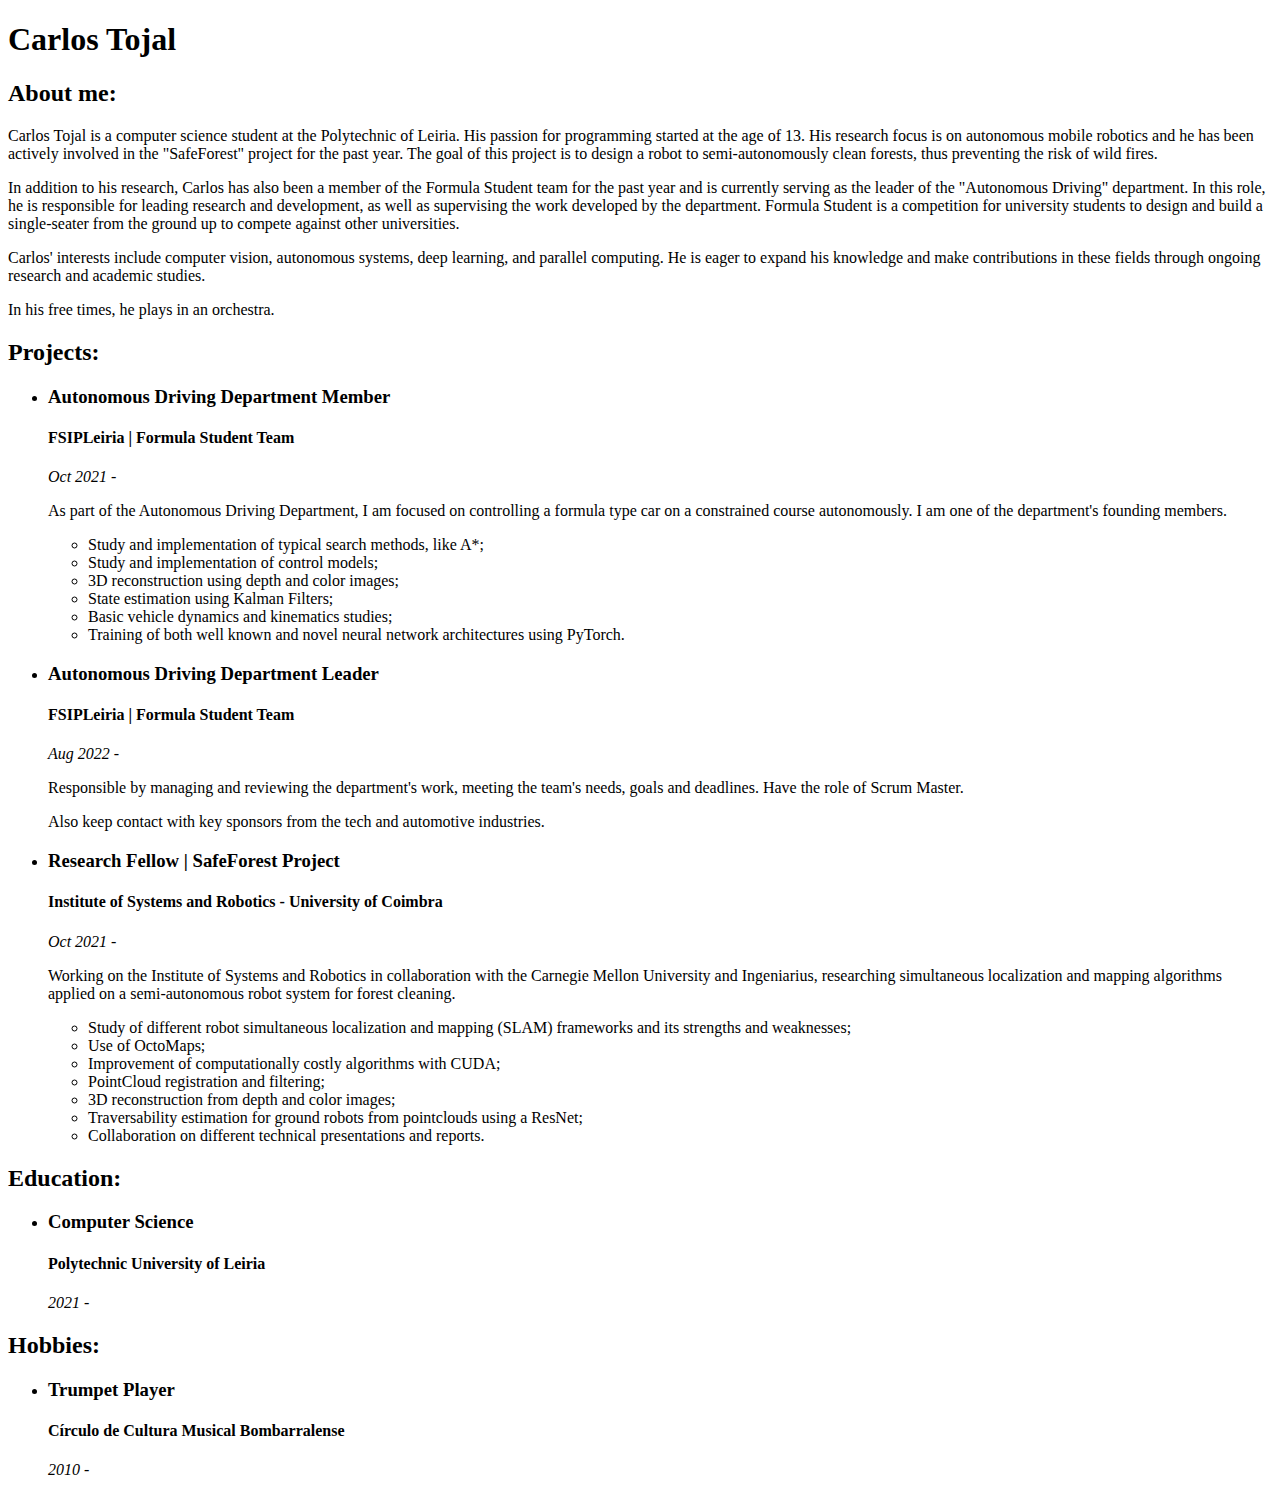
==== commit a537b4a9: "create minimal version" ====
--- a/index.html
+++ b/index.html
@@ -7,5 +7,86 @@
 	</head>
 	<body>
 		<h1>Carlos Tojal</h1>
+
+		<h2>About me:</h2>
+		<div>
+			<p>Carlos Tojal is a computer science student at the Polytechnic of Leiria. His passion for programming started at the age of 13. 
+				His research focus is on autonomous mobile robotics and he has been actively involved in the "SafeForest" project for the past year. 
+				The goal of this project is to design a robot to semi-autonomously clean forests, thus preventing the risk of wild fires.</p>
+
+			<p>In addition to his research, Carlos has also been a member of the Formula Student team for the past year and is currently serving as the leader of the "Autonomous Driving" department. In this role, he is responsible for leading research and development, as well as supervising the work developed by the department. Formula Student is a competition for university students to design and build a single-seater from the ground up to compete against other universities.</p>
+				
+			<p>Carlos' interests include computer vision, autonomous systems, deep learning, and parallel computing. He is eager to expand his knowledge and make contributions in these fields through ongoing research and academic studies.</p>
+				
+			<p>In his free times, he plays in an orchestra.</p>
+		</div>
+
+		<h2>Projects:</h2>
+		<ul>
+			<li>
+				<h3>Autonomous Driving Department Member</h3>
+				<h4>FSIPLeiria | Formula Student Team</h4>
+				<i>Oct 2021 -</i>
+				<div>
+					<p>As part of the Autonomous Driving Department, I am focused on controlling a formula type car on a constrained course autonomously. I am one of the department's founding members.</p>
+
+					<ul>
+						<li>Study and implementation of typical search methods, like A*;</li>
+						<li>Study and implementation of control models;</li>
+						<li>3D reconstruction using depth and color images;</li>
+						<li>State estimation using Kalman Filters;</li>
+						<li>Basic vehicle dynamics and kinematics studies;</li>
+						<li>Training of both well known and novel neural network architectures using PyTorch.</li>
+					</ul>
+				</div>
+			</li>
+
+			<li>
+				<h3>Autonomous Driving Department Leader</h3>
+				<h4>FSIPLeiria | Formula Student Team</h4>
+				<i>Aug 2022 -</i>
+				<div>
+					<p>Responsible by managing and reviewing the department's work, meeting the team's needs, goals and deadlines. Have the role of Scrum Master.</p>
+					<p>Also keep contact with key sponsors from the tech and automotive industries.</p>
+				</div>
+			</li>
+
+			<li>
+				<h3>Research Fellow | SafeForest Project</h3>
+				<h4>Institute of Systems and Robotics - University of Coimbra</h4>
+				<i>Oct 2021 -</i>
+				<div>
+					<p>Working on the Institute of Systems and Robotics in collaboration with the Carnegie Mellon University and Ingeniarius, researching simultaneous localization and mapping algorithms applied on a semi-autonomous robot system for forest cleaning.</p>
+
+					<ul>
+						<li>Study of different robot simultaneous localization and mapping (SLAM) frameworks and its strengths and weaknesses;</li>
+						<li>Use of OctoMaps;</li>
+						<li>Improvement of computationally costly algorithms with CUDA;</li>
+						<li>PointCloud registration and filtering;</li>
+						<li>3D reconstruction from depth and color images;</li>
+						<li>Traversability estimation for ground robots from pointclouds using a ResNet;</li>
+						<li>Collaboration on different technical presentations and reports.</li>
+					</ul>
+				</div>
+			</li>
+		</ul>
+
+		<h2>Education:</h2>
+		<ul>
+			<li>
+				<h3>Computer Science</h3>
+				<h4>Polytechnic University of Leiria</h4>
+				<i>2021 -</i>
+			</li>
+		</ul>
+
+		<h2>Hobbies:</h2>
+		<ul>
+			<li>
+				<h3>Trumpet Player</h3>
+				<h4>Círculo de Cultura Musical Bombarralense</h4>
+				<i>2010 -</i>
+			</li>
+		</ul>
 	</body>
 </html>
